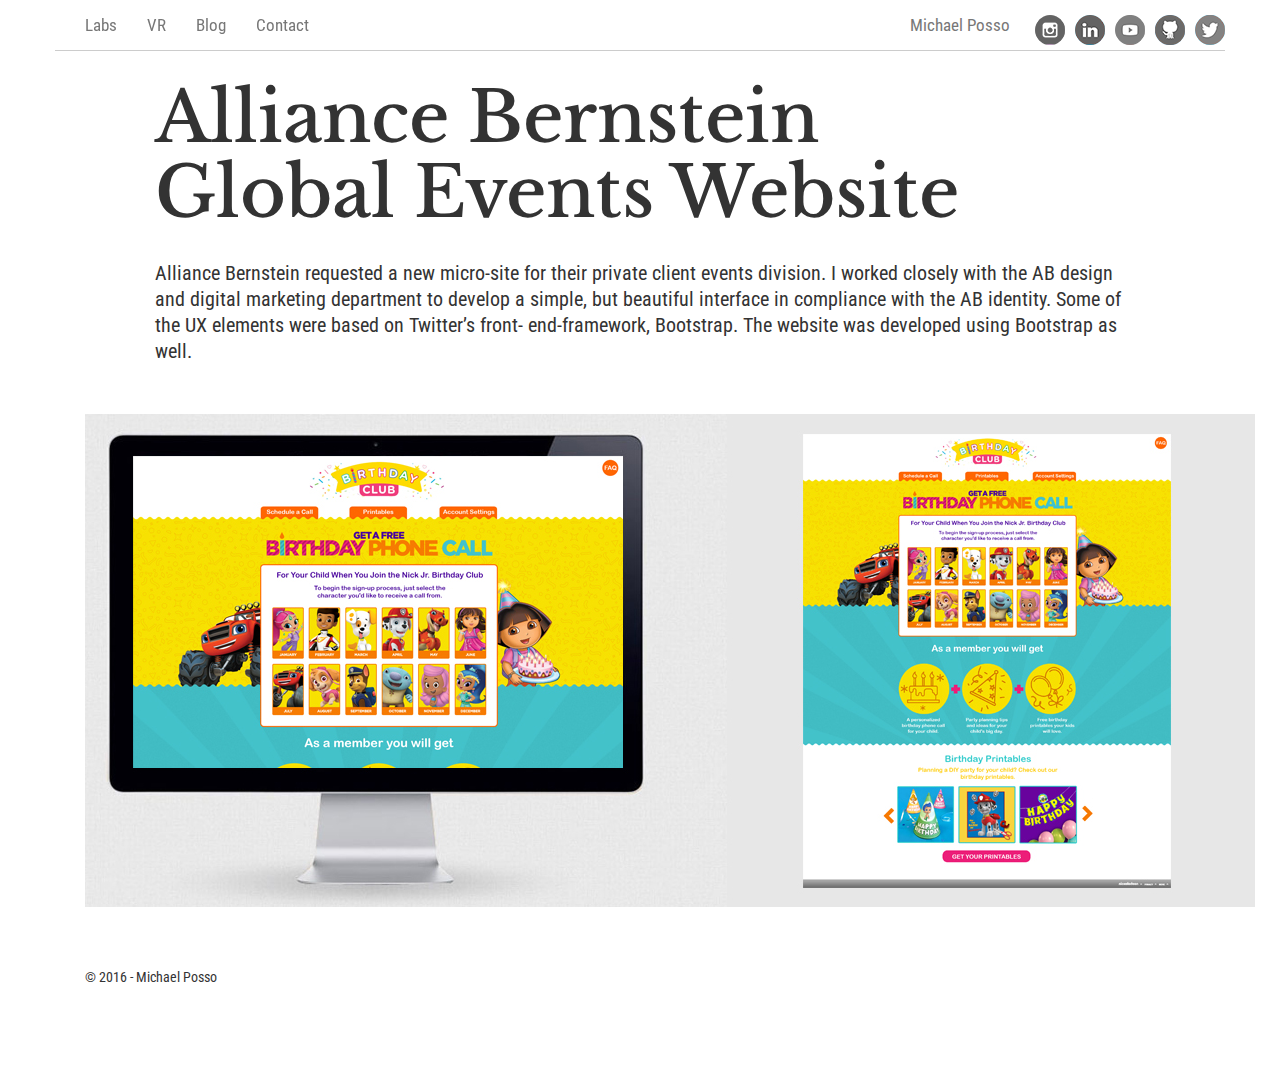
==== ab.html @ d5c0d21a "added more project pages" ====
<!doctype html>
<html lang="en">

<head>
  <meta charset="utf-8">
  <meta http-equiv="X-UA-Compatible" content="IE=edge">
  <meta name="viewport" content="width=device-width, initial-scale=1">
  <title>Michael Posso Portfolio - Alliance Bernstein</title>
  <meta name="description" content="###">
  <meta name="###" content="###">
  <!-- Latest compiled and minified CSS -->
  <link rel="stylesheet" href="https://maxcdn.bootstrapcdn.com/bootstrap/3.3.7/css/bootstrap.min.css">
  <link rel="stylesheet" href="css/custom.css">
  <!-- jQuery library -->
  <script src="https://ajax.googleapis.com/ajax/libs/jquery/3.1.1/jquery.min.js"></script>
  <script src="js/ghost-typer.js"></script>
  <link href="https://fonts.googleapis.com/css?family=Libre+Baskerville" rel="stylesheet">
  <link href="https://fonts.googleapis.com/css?family=Roboto+Condensed" rel="stylesheet">

</head>

<body>
  <!-- Fixed navbar -->
  <nav class="navbar navbar-default navbar-fixed-top">
    <div class="container border-nav">
      <div class="navbar-header">
        <button type="button" class="navbar-toggle collapsed" data-toggle="collapse" data-target="#navbar" aria-expanded="false" aria-controls="navbar">
        <span class="sr-only">Toggle navigation</span>
        <span class="icon-bar"></span>
        <span class="icon-bar"></span>
        <span class="icon-bar"></span>
        </button>
        </div>
      <div id="navbar" class="navbar-collapse collapse">
        <ul class="nav navbar-nav navbar-right">

          <li><a href="index.html">Michael Posso</a></li>
          <li class="social-icon instagram"><a href="">Instagram</a></li>
          <li class="social-icon linkedin"><a href="https://www.linkedin.com/in/michaelposso
">LinkedIn</a></li>
          <li class="social-icon youtube"><a href="">YouTube</a></li>
          <li class="social-icon github"><a href="https://github.com/micposso/">gitHub</a></li>
          <li class="social-icon twitter"><a href="https://twitter.com/micposso">twitter</a></li>

        </ul>
         <ul class="nav navbar-nav navbar-left">
          <li><a href="../navbar/">Labs</a></li>
          <li><a href="../navbar/">VR</a></li>

          <li><a href="../navbar-static-top/">Blog</a></li>
          <li><a href="./">Contact</a></li>
        </ul>
      </div>
      <!--/.nav-collapse -->
    </div>
  </nav>
  
  <div class="container projects">
    <div class="row">
        <div class="col-md-12 col-centered">

          <div class="projects-text-container">
           <h1 class="projects-headline">Alliance Bernstein<br> Global Events Website</h1>
               <p class="projects-text">Alliance Bernstein requested a new micro-site for their private client events division. I worked closely with the AB design and digital marketing department to develop a simple, but beautiful interface in compliance with the AB identity. Some of the UX elements were based on Twitter’s front- end-framework, Bootstrap. The website was developed using Bootstrap as well.</p>
          </div>
          <div class="project-thumb">
            <img src="img/thumbnail-project(2).jpg">
          </div>
          
          
        </div>
    </div>
    
    
  </div>
    <footer>
    <div class="container">
      <div class="row">
        <div class="col-md-12">
          <ul class="nav navbar-nav navbar-left footer">
          <li class="footer-copy">© 2016 - Michael Posso</li>          
          </ul>
        </div>
      </div>
    </div>
    
    
  </footer>
 
  </body>
</html>
---- css/custom.css ----
body {
  /*(background: url(../img/bg-pattern.png) center center repeat;*/
}

/* _layout */

.row {
  margin-right: 0px;
  margin-left: 0px;
}


/* _top navigation */

.navbar {
  margin-bottom: 20px;
  font-family: 'Roboto Condensed', sans-serif;
  font-size: 17px;
}

.navbar-default {
  background-color: #fff;
  border-color: transparent;
}

.border-nav {
  border-bottom: 1px #ccc solid;
}

.icon-title {
  text-indent: 100%;
  white-space: nowrap;
  overflow: hidden;
}


/* _header */

.project-container {
  padding: 10px;
}

.header-content {
  margin-top: 75px;
}

.headline {
  font-family: 'Libre Baskerville', serif;
  color: 1c1c1c;
}

.headline h1 {
  font-size: 115px;
  line-height: 125px;
}

.headline h2 {
  font-size: 30px;
  font-family: 'Roboto Condensed', sans-serif;
}

.icon-tool {
  margin-right: 10px;
}

.tool-bar {
  margin-top: 20px;
}

.brand-mobile {
  margin: 10px 10px;
  float: left;
}


/* _social media navigation */

.social-icon {
  margin-top: 15px;
  width: 30px;
  height: 30px;
  -webkit-transition: all ease 0.3s;
  -moz-transition: all ease 0.3s;
  -o-transition: all ease 0.3s;
  -ms-transition: all ease 0.3s;
  transition: all ease 0.3s;
  text-indent: -2000px;
  display: block;
  margin-left: 10px;
}

.instagram {
  background: url('../img/social-media-icons-small.png') top center no-repeat;
}

.instagram:hover {
  background-position: 0px -30px;
}

.linkedin {
  background: url('../img/social-media-icons-small.png') 0px -60px no-repeat;
}

.linkedin:hover {
  background-position: 0px -90px;
}

.youtube {
  background: url('../img/social-media-icons-small.png') 0px -120px no-repeat;
}

.youtube:hover {
  background-position: 0px -150px;
}

.github {
  background: url('../img/social-media-icons-small.png') 0px -180px no-repeat;
}

.github:hover {
  background-position: 0px -210px;
}

.twitter {
  background: url('../img/social-media-icons-small.png') 0px -240px no-repeat;
}

.twitter:hover {
  background-position: 0px -270px;
}


/* _footer */

.footer {
  padding: 60px 0 60px 0px;
  font-family: 'Roboto Condensed', sans-serif;
}

.twitter {
  width: 30px;
  height: 30px;
}


/* Thumbnails and flip effect */

.thumbs {
  height: 390px;
}


/* entire container, keeps perspective */

.flip-container {
  perspective: 1000px;
  height: 370px;
}


/* flip the pane when hovered */

.flip-container:hover .flipper,
.flip-container.hover .flipper {
  transform: rotateY(180deg);
}

.flip-container,
.front,
.back {
  width: 100%;
}


/* flip speed goes here */

.flipper {
  transition: 0.6s;
  transform-style: preserve-3d;
  position: relative;
}


/* hide back of pane during swap */

.front,
.back {
  backface-visibility: hidden;
  position: absolute;
  top: 0;
  left: 0;
}


/* front pane, placed above back */

.front {
  z-index: 2;
  /* for firefox 31 */
  transform: rotateY(0deg);
}


/* back, initially hidden pane */

.back {
  transform: rotateY(180deg);
}

.text-thumb {
  text-align: center;
  padding: 50px;
  height: 378px;
}

.thumb-title {
  font-family: 'Libre Baskerville', serif;
  color: 1c1c1c;
  font-size: 30px;
  margin-top: 20%;
}

.thumb-text {
  font-family: 'Roboto Condensed', sans-serif;
  font-size: 25px;
  color: 1c1c1c;
}

.footer-copy {
  font-family: 'Roboto Condensed', sans-serif;
  height: 50px;
}


/* _projects */

.col-centered {
  margin-top: 50px;
  float: none;
  margin: 0 auto;
}

.projects {
  margin-top: 60px;
}

.projects-text-container {
  padding: 0px 70px 0px 70px;
}

.projects-headline {
  font-size: 70px;
  line-height: 75px;
  font-family: 'Libre Baskerville', serif;
  margin-bottom: 30px;
}

.projects-text {
  font-family: 'Roboto Condensed', sans-serif;
  font-size: 20px;
  line-height: 26px;
  margin-bottom: 50px;
}

.project-thumb {
  width: 100%;
  min-width: 1170px;
}


/* _media queries */

@media only screen and (max-width: 1200px) {
    
  .text-thumb {
  text-align: center;
  padding: 50px;
  height: 330px;
}

  .flip-container {
    perspective: 1000px;
    height: 310px;
  }

  .thumbs {
      height: 330px;
  }
}


@media only screen and (max-width: 992px) {
  .headline h1 {
    font-size: 90px;
    line-height: 100px;
  }
    
  .text-thumb {
  text-align: center;
  padding: 50px;
  height: 470px;
  }

  .flip-container {
    perspective: 1000px;
    height: 470px;
  }

  .thumbs {
      height: auto;
  }

}

@media only screen and (max-width: 768px) {
  .headline h1 {
    font-size: 80px;
    line-height: 90px;
  }
  .tool-bar.nav>li {
    position: relative;
    display: block;
    float: left;
  }
  
    .text-thumb {
  text-align: center;
  padding: 50px;
  height: 470px;
  }

  .flip-container {
    perspective: 1000px;
    height: 470px;
  }

  .thumbs {
      height: auto;
  }



}

@media only screen and (max-width: 480px) {
  .headline h1 {
      font-size: 48px;
      line-height: 55px;
  }
  .headline h2 {
    font-size: 25px;
  }
}

@media only screen and (max-width: 320px) {
  .headline h1 {
      font-size: 48px;
      line-height: 55px;
  }
  .headline h2 {
    font-size: 20px;
  }
}
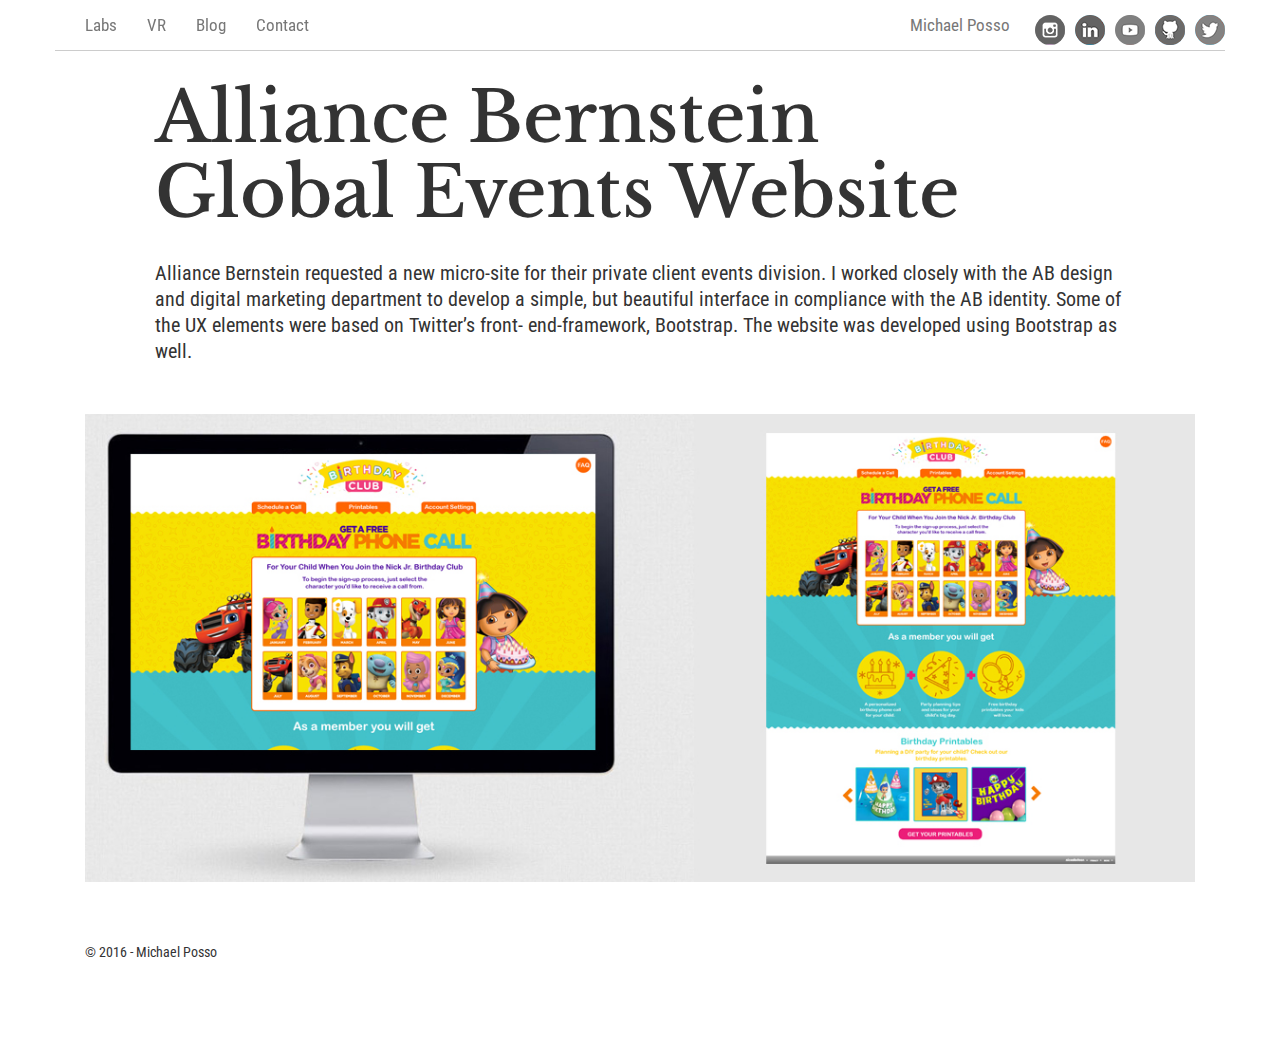
==== commit 9d11f97e: "fixed responsive image in projects" ====
--- a/ab.html
+++ b/ab.html
@@ -24,6 +24,7 @@
   <nav class="navbar navbar-default navbar-fixed-top">
     <div class="container border-nav">
       <div class="navbar-header">
+       <div class="visible-xs brand-mobile">Michael Posso / Front-End Developer</div>
         <button type="button" class="navbar-toggle collapsed" data-toggle="collapse" data-target="#navbar" aria-expanded="false" aria-controls="navbar">
         <span class="sr-only">Toggle navigation</span>
         <span class="icon-bar"></span>
@@ -63,9 +64,9 @@
            <h1 class="projects-headline">Alliance Bernstein<br> Global Events Website</h1>
                <p class="projects-text">Alliance Bernstein requested a new micro-site for their private client events division. I worked closely with the AB design and digital marketing department to develop a simple, but beautiful interface in compliance with the AB identity. Some of the UX elements were based on Twitter’s front- end-framework, Bootstrap. The website was developed using Bootstrap as well.</p>
           </div>
-          <div class="project-thumb">
-            <img src="img/thumbnail-project(2).jpg">
-          </div>
+          
+            <img src="img/thumbnail-project(2).jpg" class="project-thumb">
+          
           
           
         </div>
--- a/css/custom.css
+++ b/css/custom.css
@@ -264,7 +264,6 @@
 
 .project-thumb {
   width: 100%;
-  min-width: 1170px;
 }
 
 
